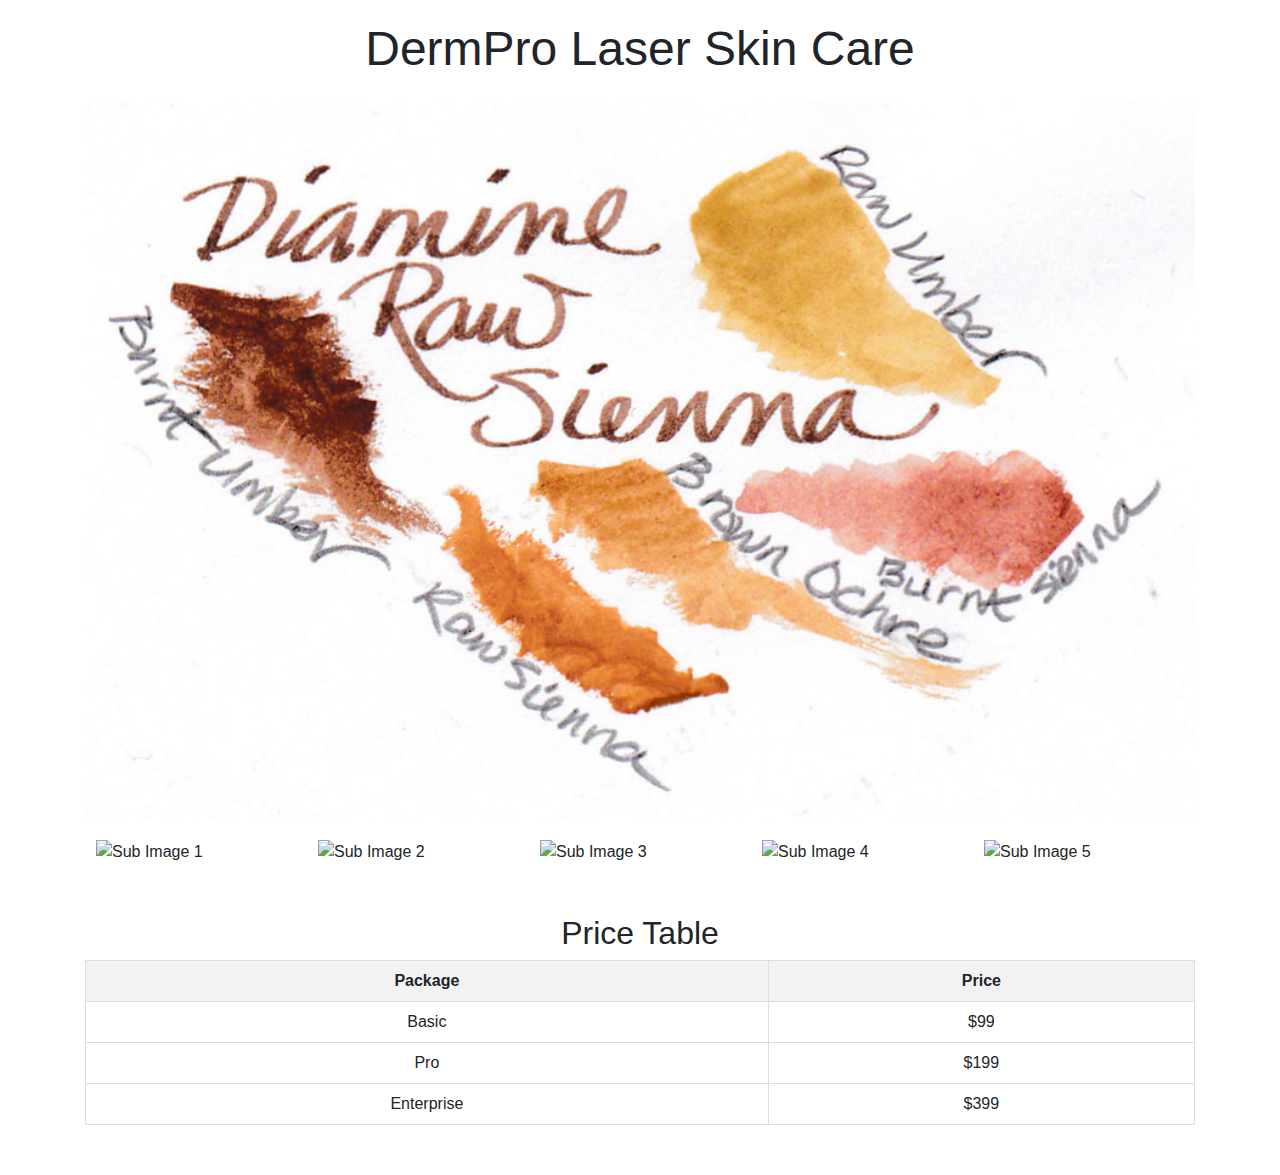
==== index.html @ 2f378262 "Update index.html" ====
<!DOCTYPE html>
<html lang="en">
<head>
  <meta charset="UTF-8">
  <meta name="viewport" content="width=device-width, initial-scale=1.0">
  <title>DermPro Laser Skin Care</title>
  <link rel="stylesheet" href="https://maxcdn.bootstrapcdn.com/bootstrap/4.5.2/css/bootstrap.min.css">
  <link rel="stylesheet" href="styles.css">
</head>
<body>

  <div class="container">
    <!-- Big Font Title -->
    <h1 class="big-title">DermPro Laser Skin Care</h1>

    <!-- Photo Carousel -->
    <div id="carouselExampleIndicators" class="carousel slide" data-ride="carousel">
      <ol class="carousel-indicators">
        <li data-target="#carouselExampleIndicators" data-slide-to="0" class="active"></li>
        <li data-target="#carouselExampleIndicators" data-slide-to="1"></li>
        <li data-target="#carouselExampleIndicators" data-slide-to="2"></li>
      </ol>
      <div class="carousel-inner">
        <div class="carousel-item active">
          <img src="DiamineRawSienna.jpg" class="d-block w-100" alt="Image 1">
        </div>
        <div class="carousel-item">
          <img src="RobertOsterInkbottleCoffeeCrema.jpg" class="d-block w-100" alt="Image 2">
        </div>
        <div class="carousel-item">
          <img src="image1.jpg" class="d-block w-100" alt="Image 1">
        </div>
        <div class="carousel-item">
          <img src="image2.jpg" class="d-block w-100" alt="Image 2">
        </div>
        <div class="carousel-item">
          <img src="image3.jpg" class="d-block w-100" alt="Image 3">
        </div>
        <div class="carousel-item">
          <img src="image4.jpg" class="d-block w-100" alt="Image 4">
        </div>
        <div class="carousel-item">
          <img src="image5.jpg" class="d-block w-100" alt="Image 5">
        </div>
        <div class="carousel-item">
          <img src="image6.jpg" class="d-block w-100" alt="Image 6">
        </div>
         <div class="carousel-item">
          <img src="image7.jpg" class="d-block w-100" alt="Image 7">
        </div>
      </div>
      <a class="carousel-control-prev" href="#carouselExampleIndicators" role="button" data-slide="prev">
        <span class="carousel-control-prev-icon" aria-hidden="true"></span>
        <span class="sr-only">Previous</span>
      </a>
      <a class="carousel-control-next" href="#carouselExampleIndicators" role="button" data-slide="next">
        <span class="carousel-control-next-icon" aria-hidden="true"></span>
        <span class="sr-only">Next</span>
      </a>
    </div>

    <!-- Sub Images -->
    <div class="sub-images">
      <img src="subimage1.jpg" alt="Sub Image 1">
      <img src="subimage2.jpg" alt="Sub Image 2">
      <img src="subimage3.jpg" alt="Sub Image 3">
      <img src="subimage4.jpg" alt="Sub Image 4">
      <img src="subimage5.jpg" alt="Sub Image 5">
    </div>

    <!-- Price Table -->
    <div class="price-table">
      <h2>Price Table</h2>
      <table>
        <tr>
          <th>Package</th>
          <th>Price</th>
        </tr>
        <tr>
          <td>Basic</td>
          <td>$99</td>
        </tr>
        <tr>
          <td>Pro</td>
          <td>$199</td>
        </tr>
        <tr>
          <td>Enterprise</td>
          <td>$399</td>
        </tr>
      </table>
    </div>
  </div>

  <script src="https://code.jquery.com/jquery-3.5.1.slim.min.js"></script>
  <script src="https://cdn.jsdelivr.net/npm/@popperjs/core@2.9.3/dist/umd/popper.min.js"></script>
  <script src="https://maxcdn.bootstrapcdn.com/bootstrap/4.5.2/js/bootstrap.min.js"></script>
</body>
</html>
---- styles.css ----
/* Styles for the big title */
.big-title {
  text-align: center;
  font-size: 3em;
  margin: 20px 0;
}

/* Styles for sub images */
.sub-images {
  display: flex;
  justify-content: space-around;
  margin: 20px 0;
}

.sub-images img {
  width: 30%;
  max-width: 200px;
}

/* Styles for the price table */
.price-table {
  margin: 50px 0;
  text-align: center;
}

.price-table table {
  width: 100%;
  border-collapse: collapse;
}

.price-table th, .price-table td {
  border: 1px solid #ddd;
  padding: 8px;
}

.price-table th {
  background-color: #f2f2f2;
}
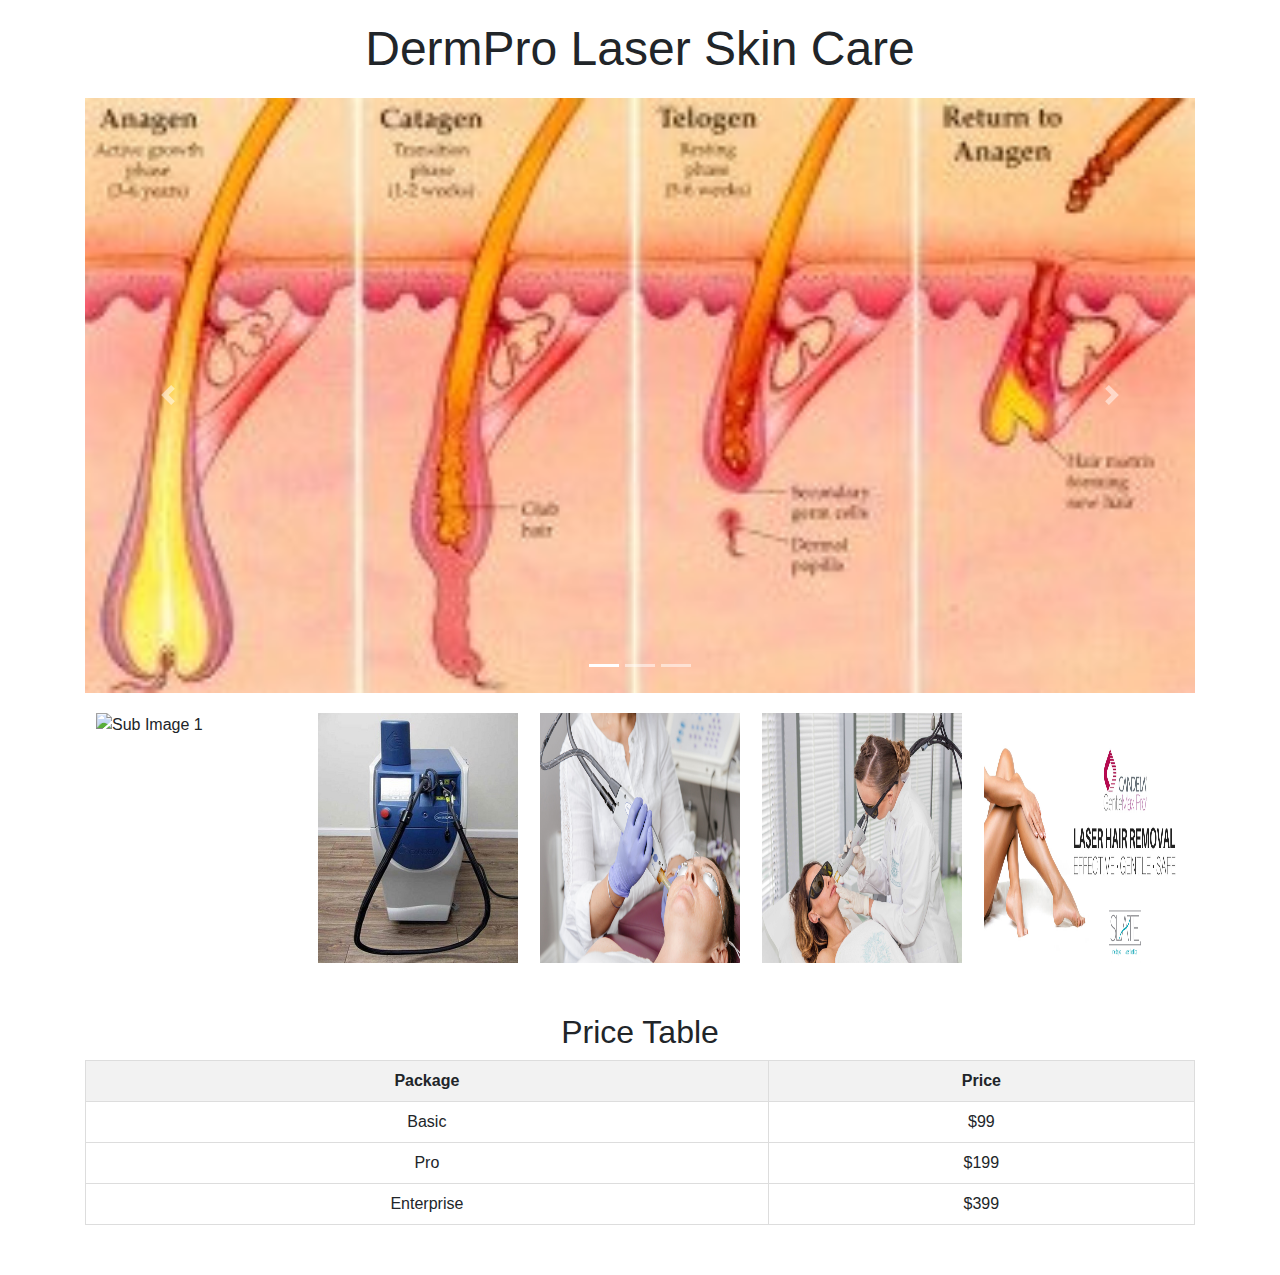
==== commit 056f2bbf: "Update index.html" ====
--- a/index.html
+++ b/index.html
@@ -22,12 +22,6 @@
       </ol>
       <div class="carousel-inner">
         <div class="carousel-item active">
-          <img src="DiamineRawSienna.jpg" class="d-block w-100" alt="Image 1">
-        </div>
-        <div class="carousel-item">
-          <img src="RobertOsterInkbottleCoffeeCrema.jpg" class="d-block w-100" alt="Image 2">
-        </div>
-        <div class="carousel-item">
           <img src="image1.jpg" class="d-block w-100" alt="Image 1">
         </div>
         <div class="carousel-item">
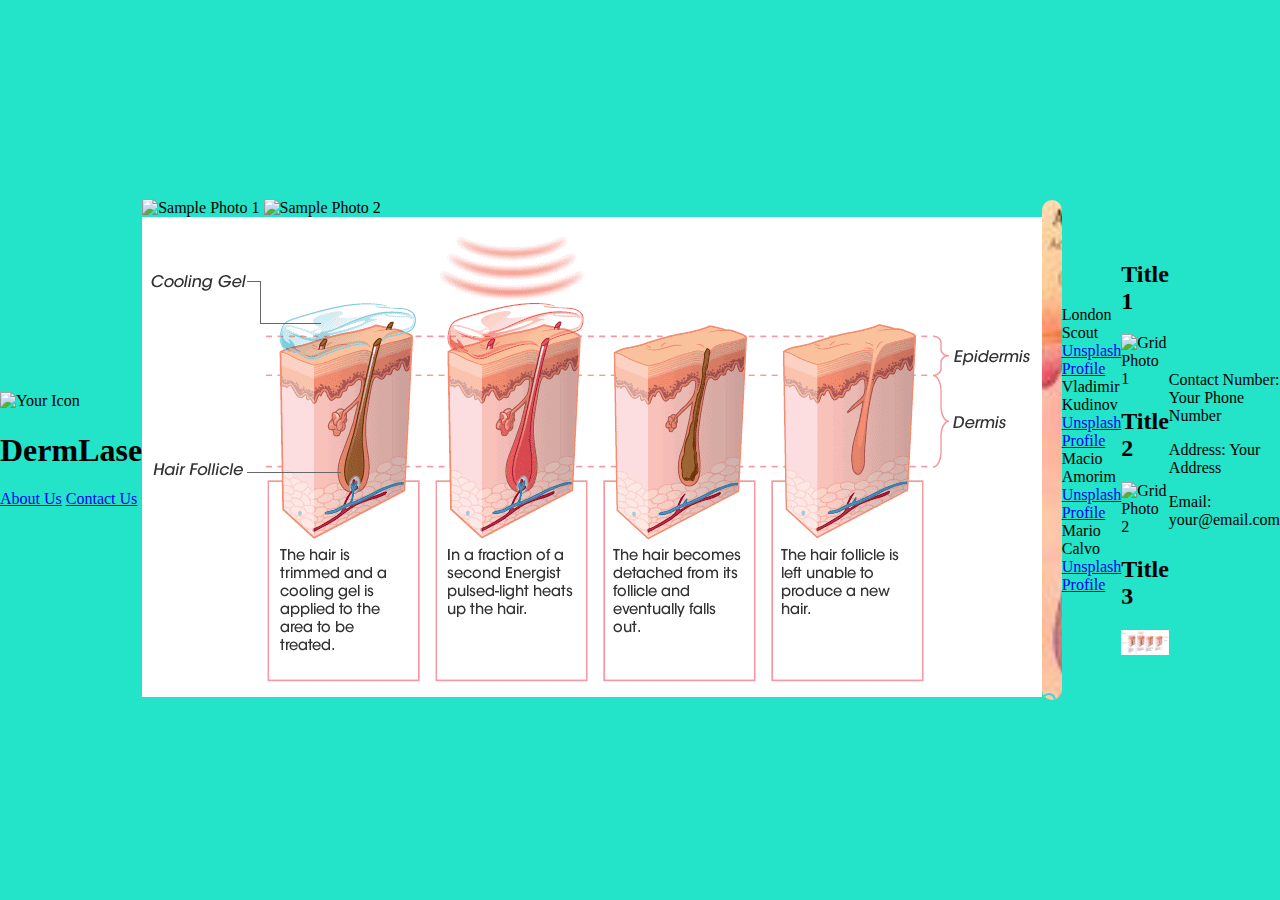
==== commit 5075ce12: "Add files via upload" ====
--- a/index.html
+++ b/index.html
@@ -1,93 +1,182 @@
 <!DOCTYPE html>
 <html lang="en">
 <head>
-  <meta charset="UTF-8">
-  <meta name="viewport" content="width=device-width, initial-scale=1.0">
-  <title>DermPro Laser Skin Care</title>
-  <link rel="stylesheet" href="https://maxcdn.bootstrapcdn.com/bootstrap/4.5.2/css/bootstrap.min.css">
-  <link rel="stylesheet" href="styles.css">
+    <meta charset="UTF-8">
+    <meta name="viewport" content="width=device-width, initial-scale=1.0">
+    <title>Your Website</title>
+    <link   rel = "stylesheet"
+            type = "text/css"
+            href = "styles2.css" />
+
 </head>
 <body>
 
-  <div class="container">
-    <!-- Big Font Title -->
-    <h1 class="big-title">DermPro Laser Skin Care</h1>
-
-    <!-- Photo Carousel -->
-    <div id="carouselExampleIndicators" class="carousel slide" data-ride="carousel">
-      <ol class="carousel-indicators">
-        <li data-target="#carouselExampleIndicators" data-slide-to="0" class="active"></li>
-        <li data-target="#carouselExampleIndicators" data-slide-to="1"></li>
-        <li data-target="#carouselExampleIndicators" data-slide-to="2"></li>
-      </ol>
-      <div class="carousel-inner">
-        <div class="carousel-item active">
-          <img src="image1.jpg" class="d-block w-100" alt="Image 1">
-        </div>
-        <div class="carousel-item">
-          <img src="image2.jpg" class="d-block w-100" alt="Image 2">
-        </div>
-        <div class="carousel-item">
-          <img src="image3.jpg" class="d-block w-100" alt="Image 3">
-        </div>
-        <div class="carousel-item">
-          <img src="image4.jpg" class="d-block w-100" alt="Image 4">
-        </div>
-        <div class="carousel-item">
-          <img src="image5.jpg" class="d-block w-100" alt="Image 5">
-        </div>
-        <div class="carousel-item">
-          <img src="image6.jpg" class="d-block w-100" alt="Image 6">
-        </div>
-         <div class="carousel-item">
-          <img src="image7.jpg" class="d-block w-100" alt="Image 7">
-        </div>
-      </div>
-      <a class="carousel-control-prev" href="#carouselExampleIndicators" role="button" data-slide="prev">
-        <span class="carousel-control-prev-icon" aria-hidden="true"></span>
-        <span class="sr-only">Previous</span>
-      </a>
-      <a class="carousel-control-next" href="#carouselExampleIndicators" role="button" data-slide="next">
-        <span class="carousel-control-next-icon" aria-hidden="true"></span>
-        <span class="sr-only">Next</span>
-      </a>
+    <!-- Header -->
+    <div id="header">
+        <img src="icon.png" alt="Your Icon" style="width: 50px; height: 50px;">
+        <h1>DermLase</h1>
+        <a href="#about">About Us</a>
+        <a href="#contact">Contact Us</a>
+        <!-- Add your social network icons here -->
     </div>
 
-    <!-- Sub Images -->
-    <div class="sub-images">
-      <img src="subimage1.jpg" alt="Sub Image 1">
-      <img src="subimage2.jpg" alt="Sub Image 2">
-      <img src="subimage3.jpg" alt="Sub Image 3">
-      <img src="subimage4.jpg" alt="Sub Image 4">
-      <img src="subimage5.jpg" alt="Sub Image 5">
+    <!-- Slideshow -->
+    <div id="slideshow">
+        <!-- Add your slideshow images here -->
+        <img src="image1.png" alt="Sample Photo 1">
+        <img src="image2.png" alt="Sample Photo 2">
+        <img src="image3.png" alt="Sample Photo 3">
+        <!-- Add more images as needed -->
     </div>
 
-    <!-- Price Table -->
-    <div class="price-table">
-      <h2>Price Table</h2>
-      <table>
-        <tr>
-          <th>Package</th>
-          <th>Price</th>
-        </tr>
-        <tr>
-          <td>Basic</td>
-          <td>$99</td>
-        </tr>
-        <tr>
-          <td>Pro</td>
-          <td>$199</td>
-        </tr>
-        <tr>
-          <td>Enterprise</td>
-          <td>$399</td>
-        </tr>
-      </table>
+
+
+
+    <div class = "slider">
+
+        <div class = "slides">
+
+            <input type="radio" name="radio-btn" id="radio1">
+            <input type="radio" name="radio-btn" id="radio2">
+            <input type="radio" name="radio-btn" id="radio3">
+            <input type="radio" name="radio-btn" id="radio4">
+
+
+            <div class="slide first">
+                <img src="image1.jpg" alt="">
+            </div>
+
+            <div class="slide">
+                <img src="image2.jpg" alt="">
+            </div>
+
+            <div class="slide">
+                <img src="image4.jpg" alt="">
+            </div>
+
+            <div class="slide">
+                <img src="image7.jpg" alt="">
+            </div>
+
+
+            <div class="navigation-auto">
+                <div class=auto-btn-1"></div>
+                <div class=auto-btn-2"></div>
+                <div class=auto-btn-3"></div>
+                <div class=auto-btn-4"></div>
+            </div>
+
+        </div>
+
+        <div class="navigation-menual">
+            <label for="radio1" class="manual-btn"></label>
+            <label for="radio2" class="manual-btn"></label>
+            <label for="radio3" class="manual-btn"></label>
+            <label for="radio4" class="manual-btn"></label>
+
+
+        </div>
+
+
+        <script type="text/javascript">
+        var counter = 1;
+        setInterval(function(){
+            document.getElementById('radio' + counter).checked = true;
+            counter++;
+            if(counter >4){
+                counter = 1;
+            }
+        }, 5000);
+        </script>
+
     </div>
-  </div>
 
-  <script src="https://code.jquery.com/jquery-3.5.1.slim.min.js"></script>
-  <script src="https://cdn.jsdelivr.net/npm/@popperjs/core@2.9.3/dist/umd/popper.min.js"></script>
-  <script src="https://maxcdn.bootstrapcdn.com/bootstrap/4.5.2/js/bootstrap.min.js"></script>
+
+
+
+
+
+
+
+
+
+
+
+
+    <div class="untitled">
+
+            <div class="untitled__slides">
+
+                <div class="untitled__slide">
+                    <div class="untitled__slideBg"></div>
+                    <div class="untitled__slideContent">
+                            <span>London</span>
+                            <span>Scout</span>
+                            <a class="button" href="https://unsplash.com/@scoutthecity" target="/black">Unsplash Profile</a>
+                    </div>
+                </div>
+
+                <div class="untitled__slide">
+                    <div class="untitled__slideBg"></div>
+                    <div class="untitled__slideContent">
+                            <span>Vladimir</span>
+                            <span>Kudinov</span>
+                            <a class="button" href="https://unsplash.com/@madbyte" target="/black">Unsplash Profile</a>
+                    </div>
+                </div>
+
+                <div class="untitled__slide">
+                    <div class="untitled__slideBg"></div>
+                    <div class="untitled__slideContent">
+                            <span>Macio</span>
+                            <span>Amorim</span>
+                            <a class="button" href="https://unsplash.com/@maicoamorim" target="/black">Unsplash Profile</a>
+                    </div>
+                </div>
+
+                <div class="untitled__slide">
+                    <div class="untitled__slideBg"></div>
+                    <div class="untitled__slideContent">
+                            <span>Mario</span>
+                            <span>Calvo</span>
+                            <a class="button" href="https://unsplash.com/@mariocalvo" target="/black">Unsplash Profile</a>
+                    </div>
+                </div>
+            </div>
+
+        <div class="untitled__shutters"></div>
+    </div>
+
+
+
+
+
+
+
+    <!-- Grid -->
+    <div id="grid">
+        <div class="grid-item">
+            <h2>Title 1</h2>
+            <img src="image1.png" alt="Grid Photo 1" style="width: 100%;">
+        </div>
+        <div class="grid-item">
+            <h2>Title 2</h2>
+            <img src="image2.png" alt="Grid Photo 2" style="width: 100%;">
+        </div>
+        <div class="grid-item">
+            <h2>Title 3</h2>
+            <img src="image3.png" alt="Grid Photo 3" style="width: 100%;">
+        </div>
+        <!-- Add more grid items as needed -->
+    </div>
+
+    <!-- Footer -->
+    <div id="footer">
+        <p>Contact Number: Your Phone Number</p>
+        <p>Address: Your Address</p>
+        <p>Email: your@email.com</p>
+        <!-- Add other contact information as needed -->
+    </div>
+
 </body>
 </html>
--- a/styles2.css
+++ b/styles2.css
@@ -0,0 +1,141 @@
+
+body{
+    margin: 0;
+    padding: 0;
+    height: 100vh;
+    display: flex;
+    justify-content: center;
+    align-items: center;
+    background: #23E3C9;
+}
+
+
+.slider{
+    width: 800px;
+    height: 500px;
+    border-radius: 10px;
+    overflow: hidden;
+}
+
+
+.slides{
+    width: 500%;
+    height: 500px;
+    display: flex;
+}
+
+.slides input{
+    display: none;
+}
+
+
+.slide{
+    width: 20%;
+    transition: 2s;
+}
+
+.slide img{
+    width: 800px;
+    height: 500px;
+}
+
+
+.navigation-manual{
+    position: absolute;
+    width: 800px;
+    margin-top: -40px;
+    display: flex;
+    justify-content: center;
+
+}
+
+
+
+.manual-btn{
+    border: 2px solid #40D3DC;
+    padding: 5px;
+    border-radius: 10px;
+    cursor: pointer;
+    transition: 1s;
+}
+
+
+.manual-btn:not(:last-child){
+    margin-right: 40px;
+}
+
+
+.manual-btn:hover{
+    background: #40D3DC;
+}
+
+
+#radio1:checked ~ .first{
+    margin-left: 0;
+}
+
+#radio2:checked ~ .first{
+    margin-left: -20%;
+}
+
+#radio3:checked ~ .first{
+    margin-left: -40%;
+}
+
+#radio4:checked ~ .first{
+    margin-left: -60%;
+}
+
+
+.navigation-auto{
+    position: absolute;
+    display: flex;
+    width: 800px;
+    justify-content: center;
+    margin-top: 460px;
+}
+
+
+.navigation-auto div{
+    border: 2px solid #40D3DC;
+    padding: 5px;
+    border-radius: 10px;
+    transition: 1s;
+}
+
+.navigation-auto div:not(:last-child){
+    margin-right: 40px;
+}
+
+
+#radio1:checked ~ .navigation-auto .auto-btn1{
+    backgrond: #40D3DC;
+}
+
+
+#radio2:checked ~ .navigation-auto .auto-btn2{
+    backgrond: #40D3DC;
+}
+
+
+#radio3:checked ~ .navigation-auto .auto-btn3{
+    backgrond: #40D3DC;
+}
+
+
+#radio4:checked ~ .navigation-auto .auto-btn4{
+    backgrond: #40D3DC;
+}
+
+
+
+
+
+
+
+
+
+
+
+
+
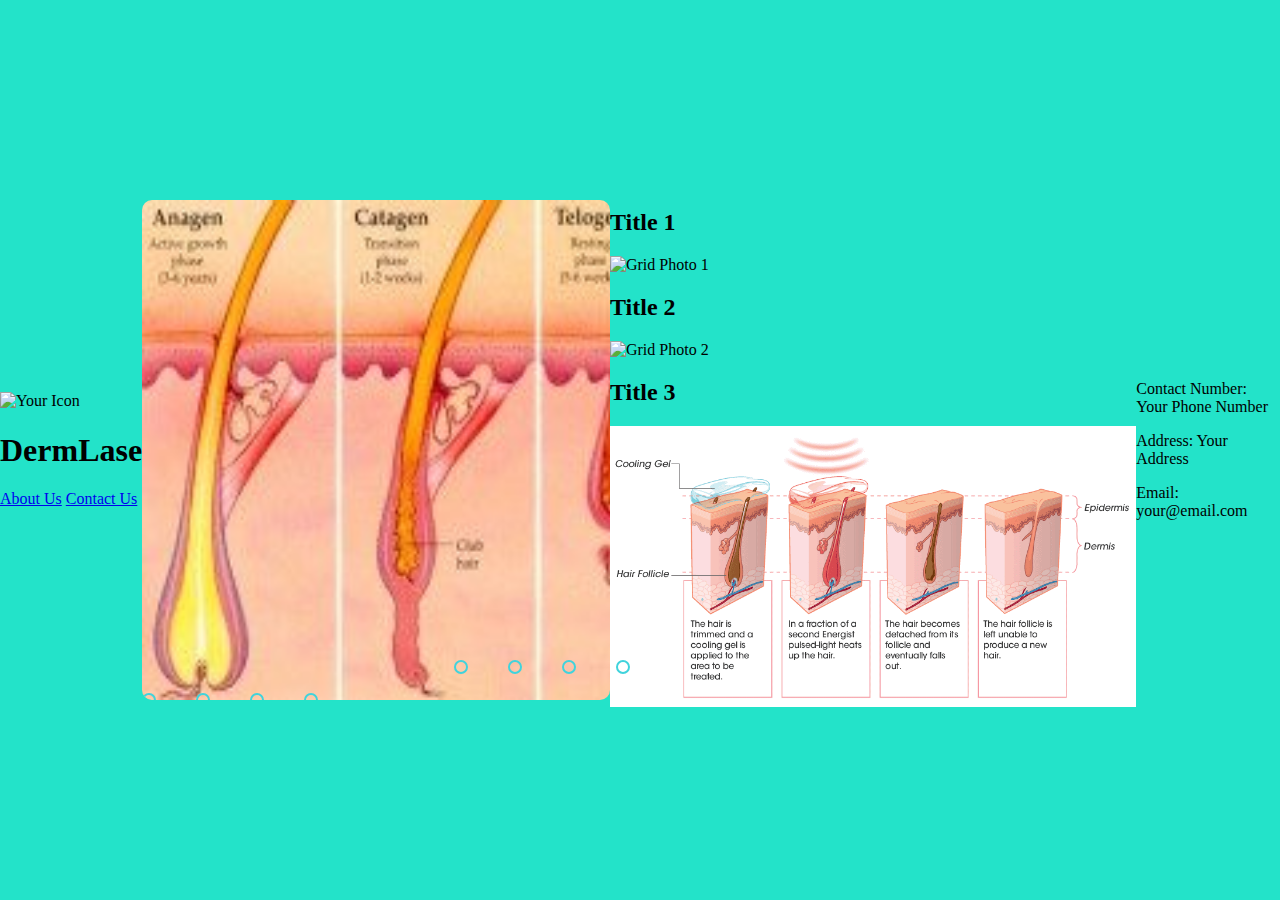
==== commit e4c0dee0: "Add files via upload" ====
--- a/index.html
+++ b/index.html
@@ -20,18 +20,8 @@
         <!-- Add your social network icons here -->
     </div>
 
+
     <!-- Slideshow -->
-    <div id="slideshow">
-        <!-- Add your slideshow images here -->
-        <img src="image1.png" alt="Sample Photo 1">
-        <img src="image2.png" alt="Sample Photo 2">
-        <img src="image3.png" alt="Sample Photo 3">
-        <!-- Add more images as needed -->
-    </div>
-
-
-
-
     <div class = "slider">
 
         <div class = "slides">
@@ -81,7 +71,7 @@
         <script type="text/javascript">
         var counter = 1;
         setInterval(function(){
-            document.getElementById('radio' + counter).checked = true;
+            document.getElementById('radio'+ counter).checked = true;
             counter++;
             if(counter >4){
                 counter = 1;
@@ -90,63 +80,6 @@
         </script>
 
     </div>
-
-
-
-
-
-
-
-
-
-
-
-
-
-    <div class="untitled">
-
-            <div class="untitled__slides">
-
-                <div class="untitled__slide">
-                    <div class="untitled__slideBg"></div>
-                    <div class="untitled__slideContent">
-                            <span>London</span>
-                            <span>Scout</span>
-                            <a class="button" href="https://unsplash.com/@scoutthecity" target="/black">Unsplash Profile</a>
-                    </div>
-                </div>
-
-                <div class="untitled__slide">
-                    <div class="untitled__slideBg"></div>
-                    <div class="untitled__slideContent">
-                            <span>Vladimir</span>
-                            <span>Kudinov</span>
-                            <a class="button" href="https://unsplash.com/@madbyte" target="/black">Unsplash Profile</a>
-                    </div>
-                </div>
-
-                <div class="untitled__slide">
-                    <div class="untitled__slideBg"></div>
-                    <div class="untitled__slideContent">
-                            <span>Macio</span>
-                            <span>Amorim</span>
-                            <a class="button" href="https://unsplash.com/@maicoamorim" target="/black">Unsplash Profile</a>
-                    </div>
-                </div>
-
-                <div class="untitled__slide">
-                    <div class="untitled__slideBg"></div>
-                    <div class="untitled__slideContent">
-                            <span>Mario</span>
-                            <span>Calvo</span>
-                            <a class="button" href="https://unsplash.com/@mariocalvo" target="/black">Unsplash Profile</a>
-                    </div>
-                </div>
-            </div>
-
-        <div class="untitled__shutters"></div>
-    </div>
-
 
 
 
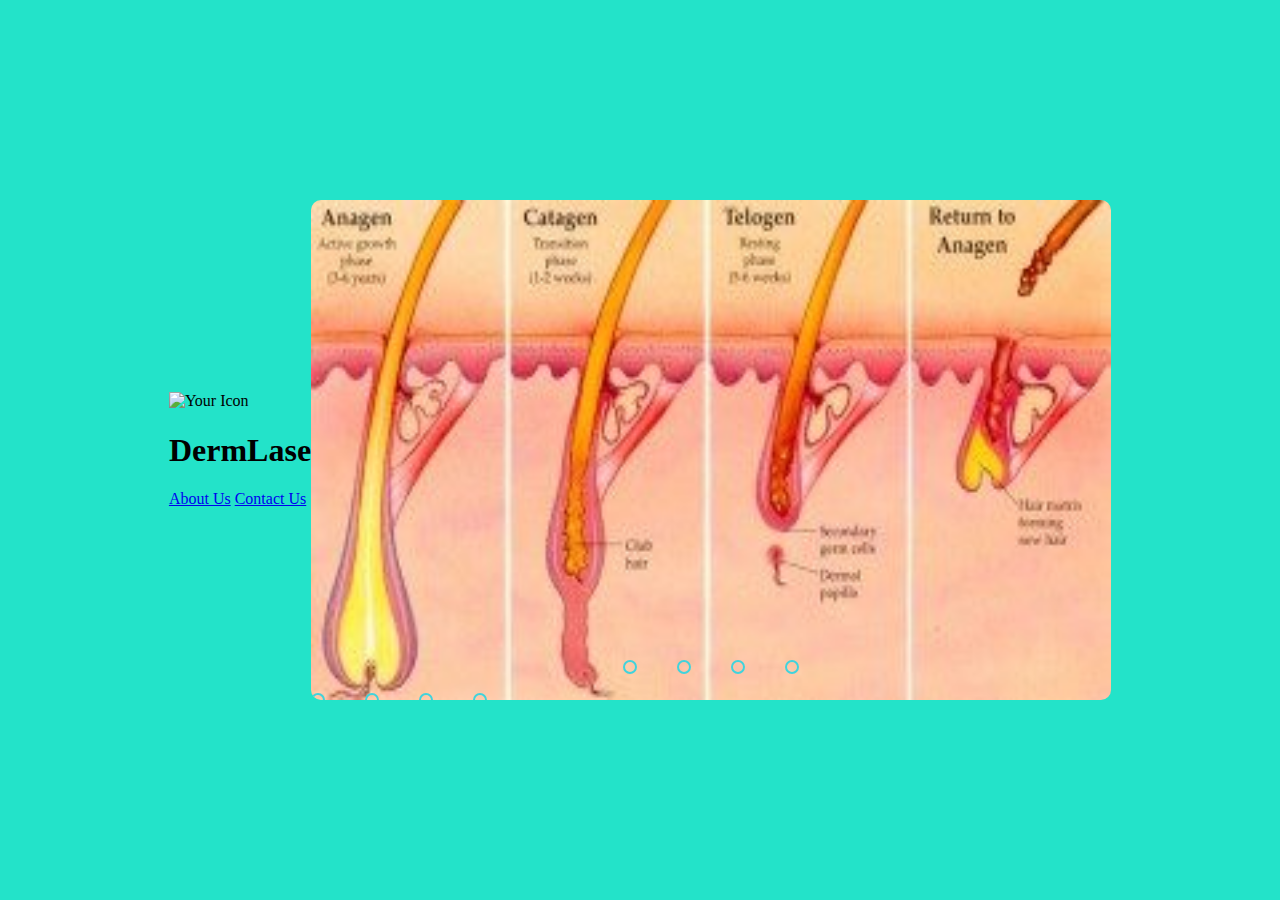
==== commit 60b99ef2: "Add files via upload" ====
--- a/index.html
+++ b/index.html
@@ -85,31 +85,5 @@
 
 
 
-
-    <!-- Grid -->
-    <div id="grid">
-        <div class="grid-item">
-            <h2>Title 1</h2>
-            <img src="image1.png" alt="Grid Photo 1" style="width: 100%;">
-        </div>
-        <div class="grid-item">
-            <h2>Title 2</h2>
-            <img src="image2.png" alt="Grid Photo 2" style="width: 100%;">
-        </div>
-        <div class="grid-item">
-            <h2>Title 3</h2>
-            <img src="image3.png" alt="Grid Photo 3" style="width: 100%;">
-        </div>
-        <!-- Add more grid items as needed -->
-    </div>
-
-    <!-- Footer -->
-    <div id="footer">
-        <p>Contact Number: Your Phone Number</p>
-        <p>Address: Your Address</p>
-        <p>Email: your@email.com</p>
-        <!-- Add other contact information as needed -->
-    </div>
-
 </body>
 </html>
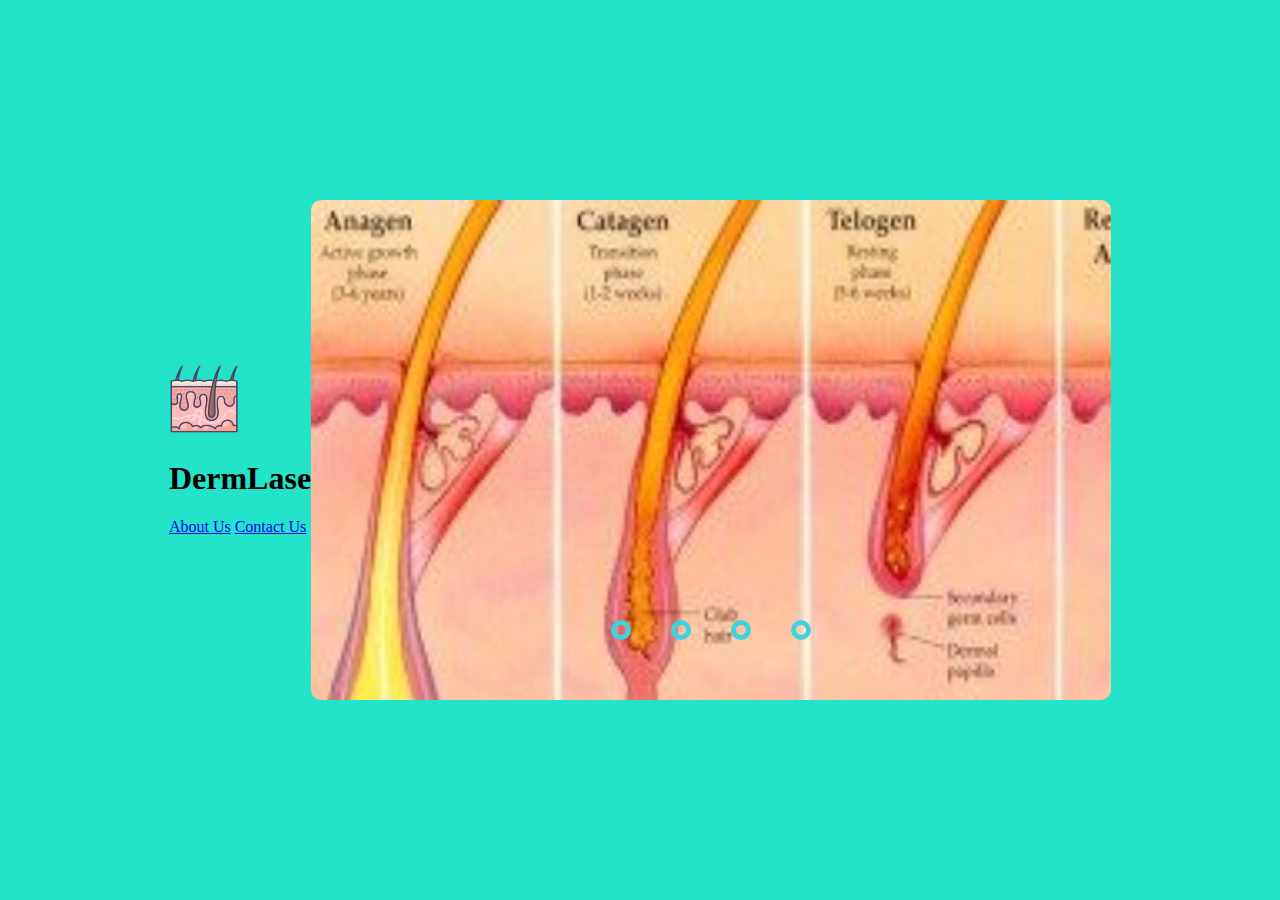
==== commit 57ac44f1: "Add files via upload" ====
--- a/index.html
+++ b/index.html
@@ -13,7 +13,7 @@
 
     <!-- Header -->
     <div id="header">
-        <img src="icon.png" alt="Your Icon" style="width: 50px; height: 50px;">
+        <img src="icon.png" alt="Your Icon" style="width: 70px; height: 70px;">
         <h1>DermLase</h1>
         <a href="#about">About Us</a>
         <a href="#contact">Contact Us</a>
@@ -56,16 +56,16 @@
                 <div class=auto-btn-4"></div>
             </div>
 
+            <div class="navigation-menual">
+                <label for="radio1" class="manual-btn"></label>
+                <label for="radio2" class="manual-btn"></label>
+                <label for="radio3" class="manual-btn"></label>
+                <label for="radio4" class="manual-btn"></label>
+            </div>
+
         </div>
 
-        <div class="navigation-menual">
-            <label for="radio1" class="manual-btn"></label>
-            <label for="radio2" class="manual-btn"></label>
-            <label for="radio3" class="manual-btn"></label>
-            <label for="radio4" class="manual-btn"></label>
 
-
-        </div>
 
 
         <script type="text/javascript">
--- a/styles2.css
+++ b/styles2.css
@@ -30,23 +30,21 @@
 
 
 .slide{
-    width: 20%;
+    width: 40%;
     transition: 2s;
 }
 
 .slide img{
-    width: 800px;
-    height: 500px;
+    width: 1000px;
+    height: 600px;
 }
 
 
 .navigation-manual{
-    position: absolute;
     width: 800px;
-    margin-top: -40px;
+    margin-top: -30px;
     display: flex;
     justify-content: center;
-
 }
 
 
@@ -75,15 +73,15 @@
 }
 
 #radio2:checked ~ .first{
+    margin-left: -10%;
+}
+
+#radio3:checked ~ .first{
     margin-left: -20%;
 }
 
-#radio3:checked ~ .first{
-    margin-left: -40%;
-}
-
 #radio4:checked ~ .first{
-    margin-left: -60%;
+    margin-left: -30%;
 }
 
 
@@ -92,12 +90,12 @@
     display: flex;
     width: 800px;
     justify-content: center;
-    margin-top: 460px;
+    margin-top: 420px;
 }
 
 
 .navigation-auto div{
-    border: 2px solid #40D3DC;
+    border: 5px solid #40D3DC;
     padding: 5px;
     border-radius: 10px;
     transition: 1s;
@@ -107,21 +105,17 @@
     margin-right: 40px;
 }
 
-
 #radio1:checked ~ .navigation-auto .auto-btn1{
     backgrond: #40D3DC;
 }
-
 
 #radio2:checked ~ .navigation-auto .auto-btn2{
     backgrond: #40D3DC;
 }
 
-
 #radio3:checked ~ .navigation-auto .auto-btn3{
     backgrond: #40D3DC;
 }
-
 
 #radio4:checked ~ .navigation-auto .auto-btn4{
     backgrond: #40D3DC;
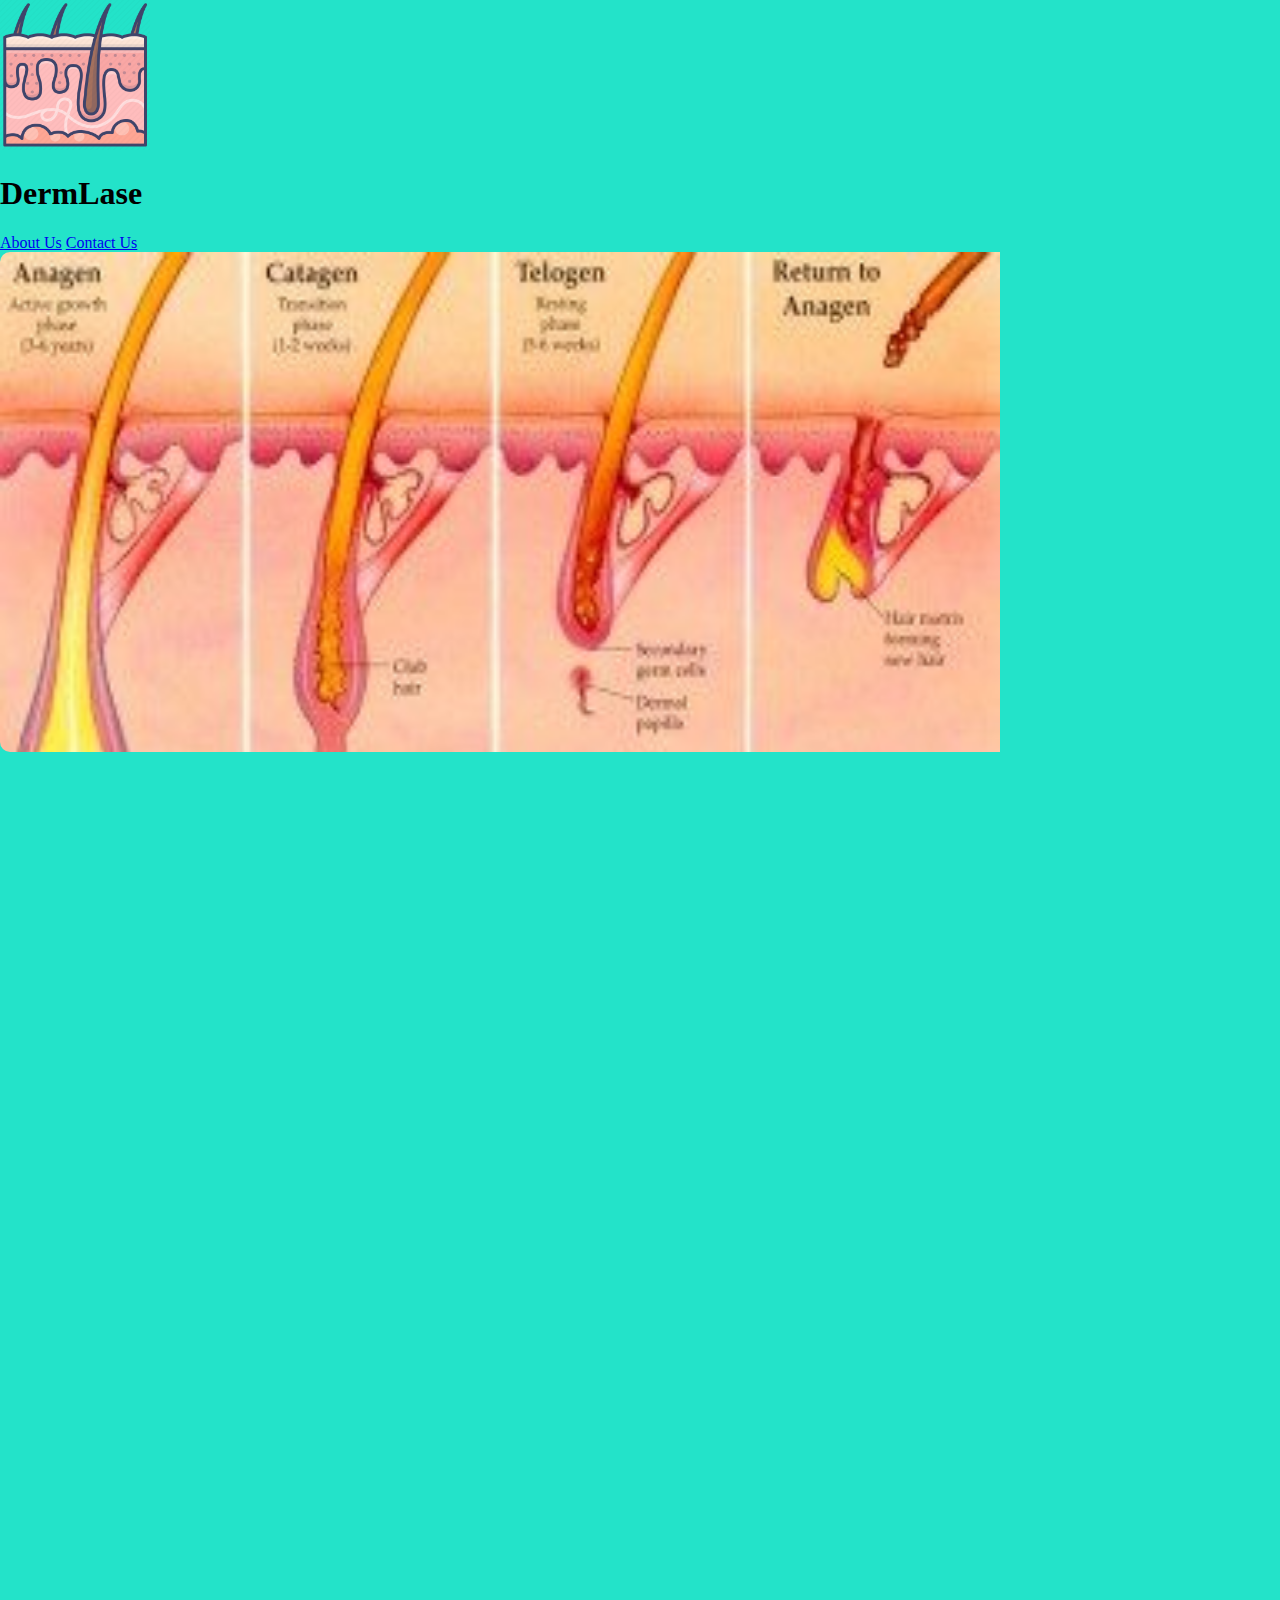
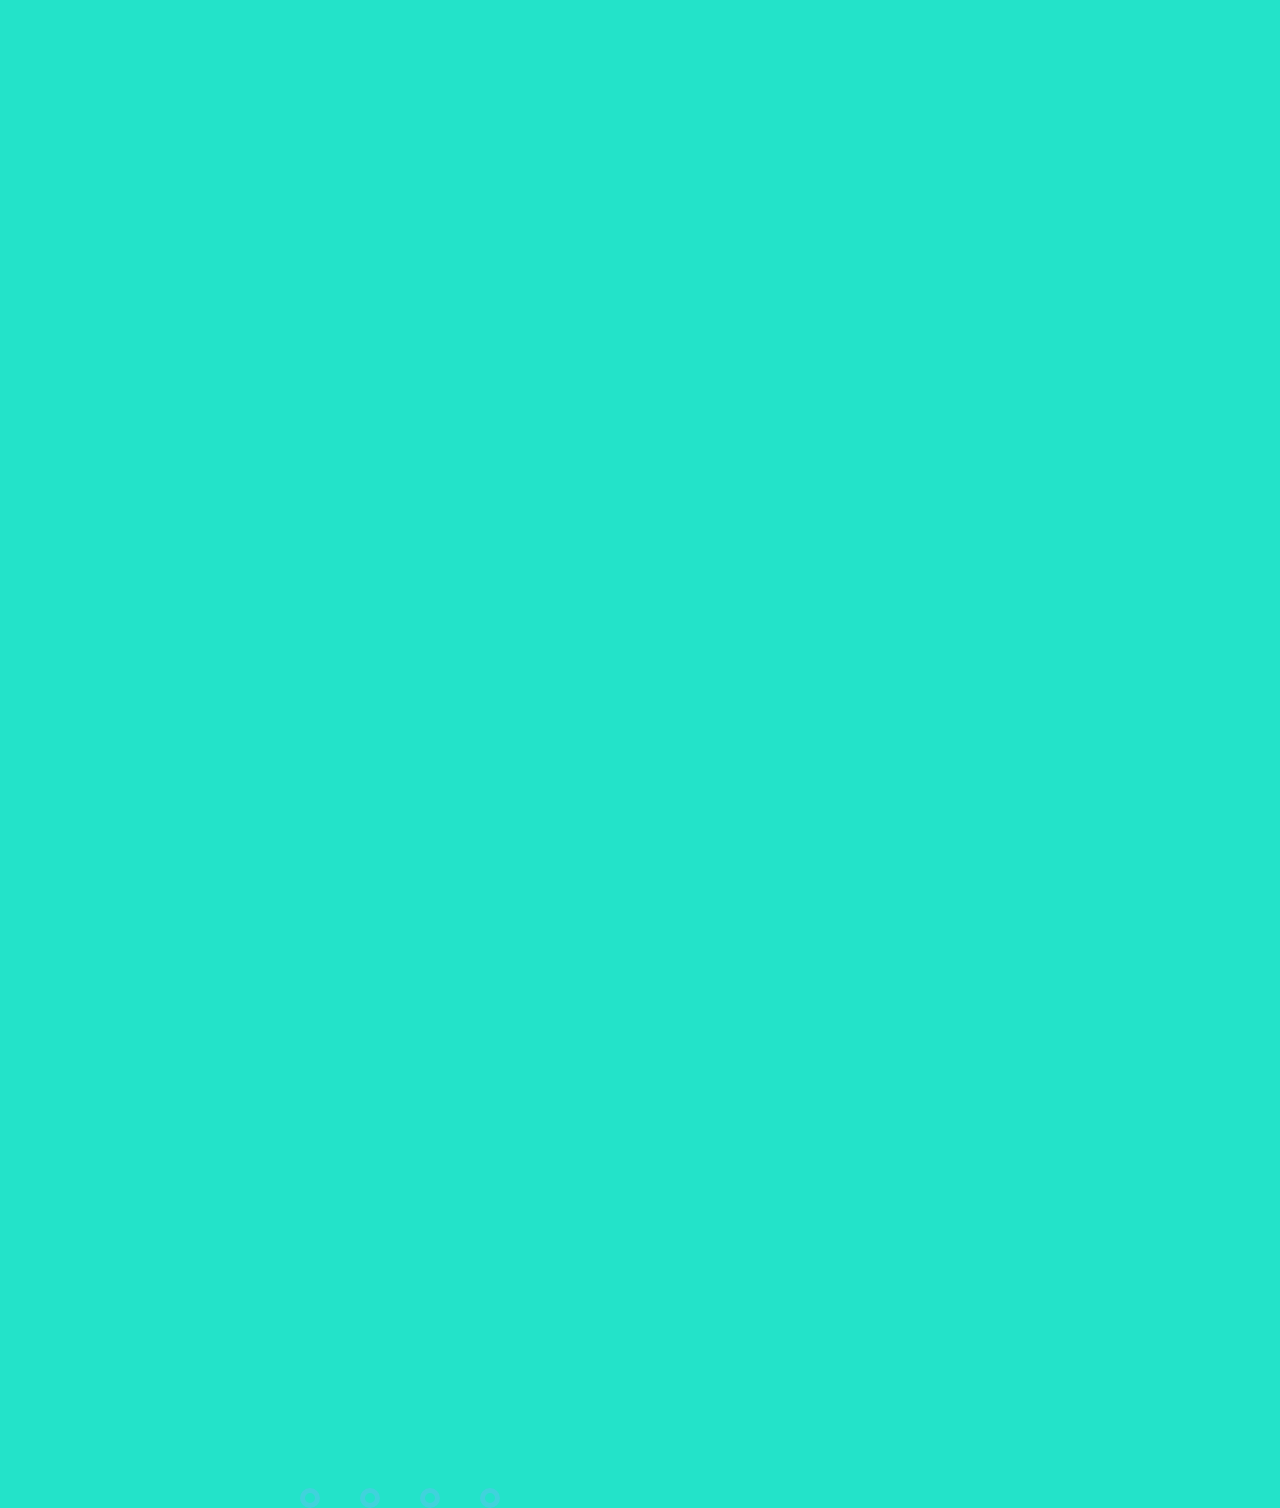
==== commit 06c0e951: "Add files via upload" ====
--- a/index.html
+++ b/index.html
@@ -13,7 +13,7 @@
 
     <!-- Header -->
     <div id="header">
-        <img src="icon.png" alt="Your Icon" style="width: 70px; height: 70px;">
+        <img src="icon.png" alt="Your Icon" style="width: 150px; height: 150px;">
         <h1>DermLase</h1>
         <a href="#about">About Us</a>
         <a href="#contact">Contact Us</a>
--- a/styles2.css
+++ b/styles2.css
@@ -2,8 +2,7 @@
 body{
     margin: 0;
     padding: 0;
-    height: 100vh;
-    display: flex;
+    display:block;
     justify-content: center;
     align-items: center;
     background: #23E3C9;
@@ -11,7 +10,7 @@
 
 
 .slider{
-    width: 800px;
+    width: 600%;
     height: 500px;
     border-radius: 10px;
     overflow: hidden;
@@ -21,7 +20,7 @@
 .slides{
     width: 500%;
     height: 500px;
-    display: flex;
+    display:block;
 }
 
 .slides input{
@@ -73,15 +72,15 @@
 }
 
 #radio2:checked ~ .first{
-    margin-left: -10%;
+    margin-left: -20%;
 }
 
 #radio3:checked ~ .first{
-    margin-left: -20%;
+    margin-left: -40%;
 }
 
 #radio4:checked ~ .first{
-    margin-left: -30%;
+    margin-left: -60%;
 }
 
 
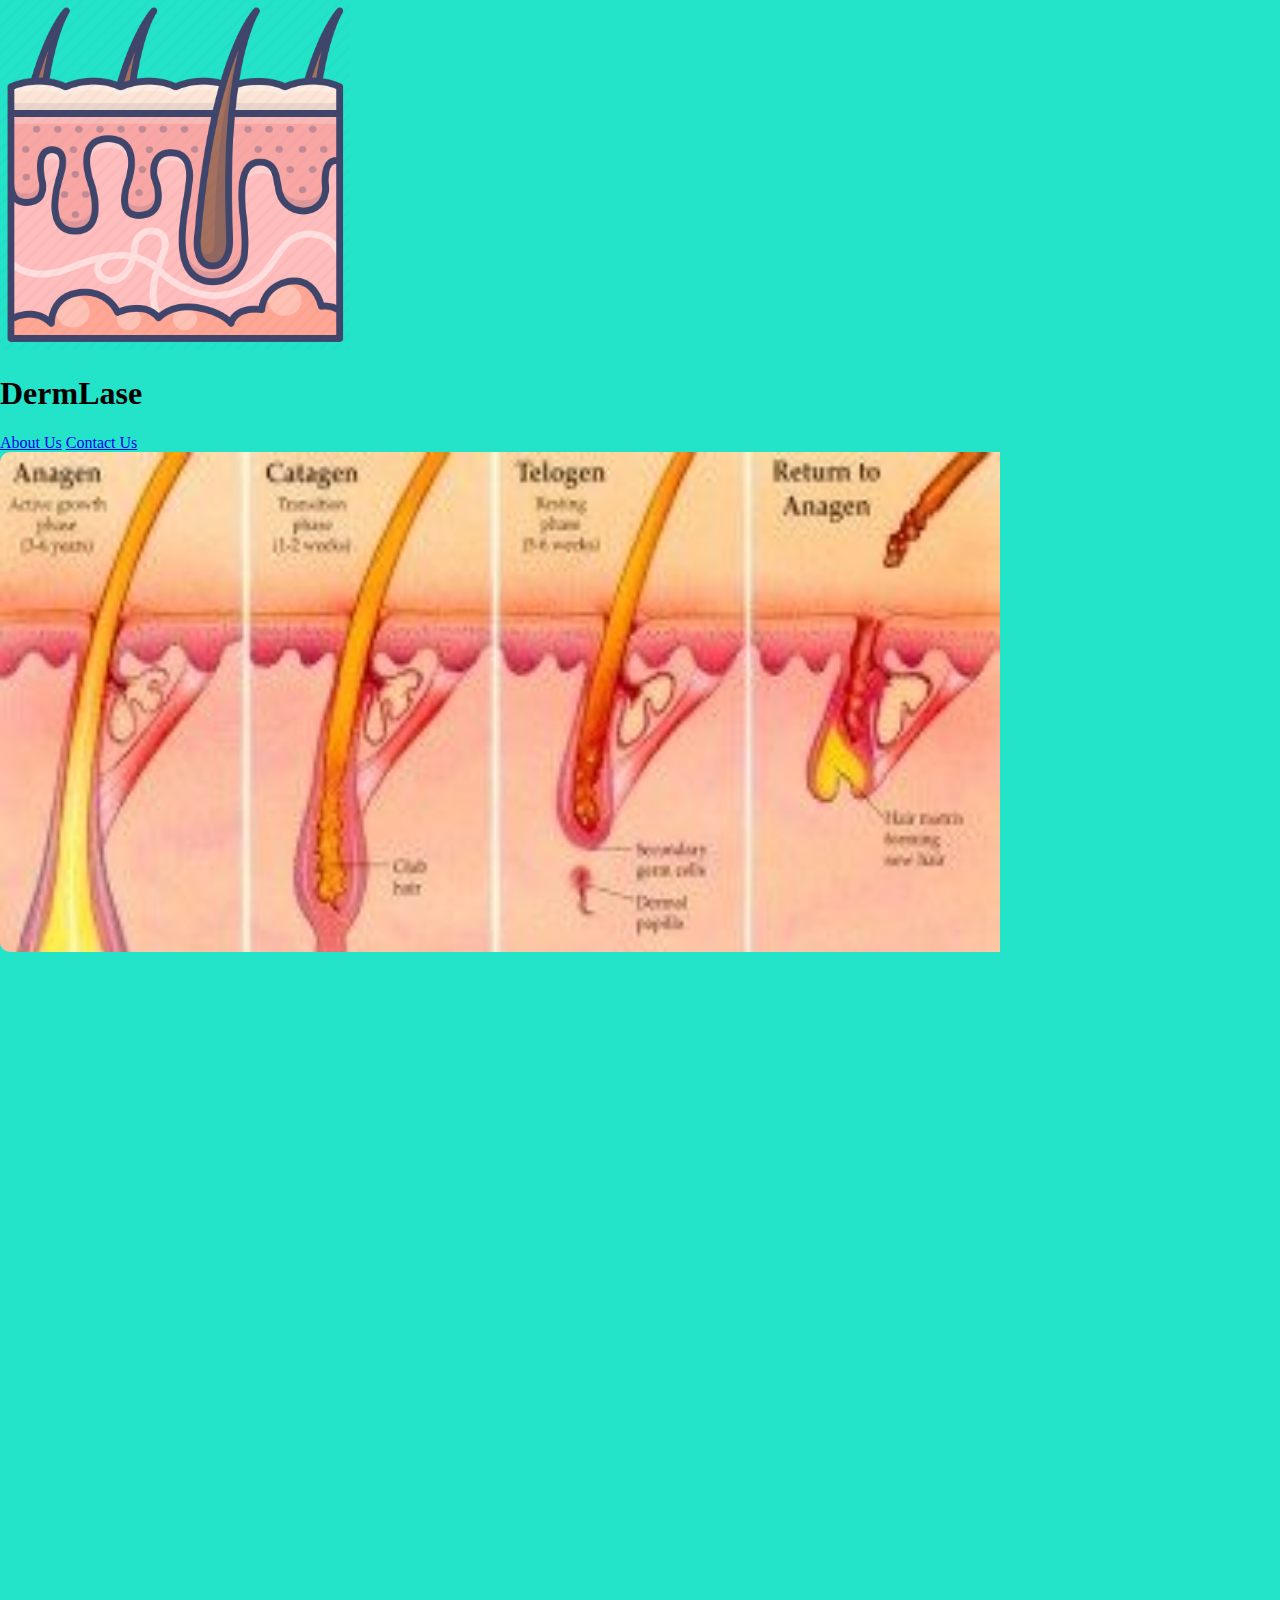
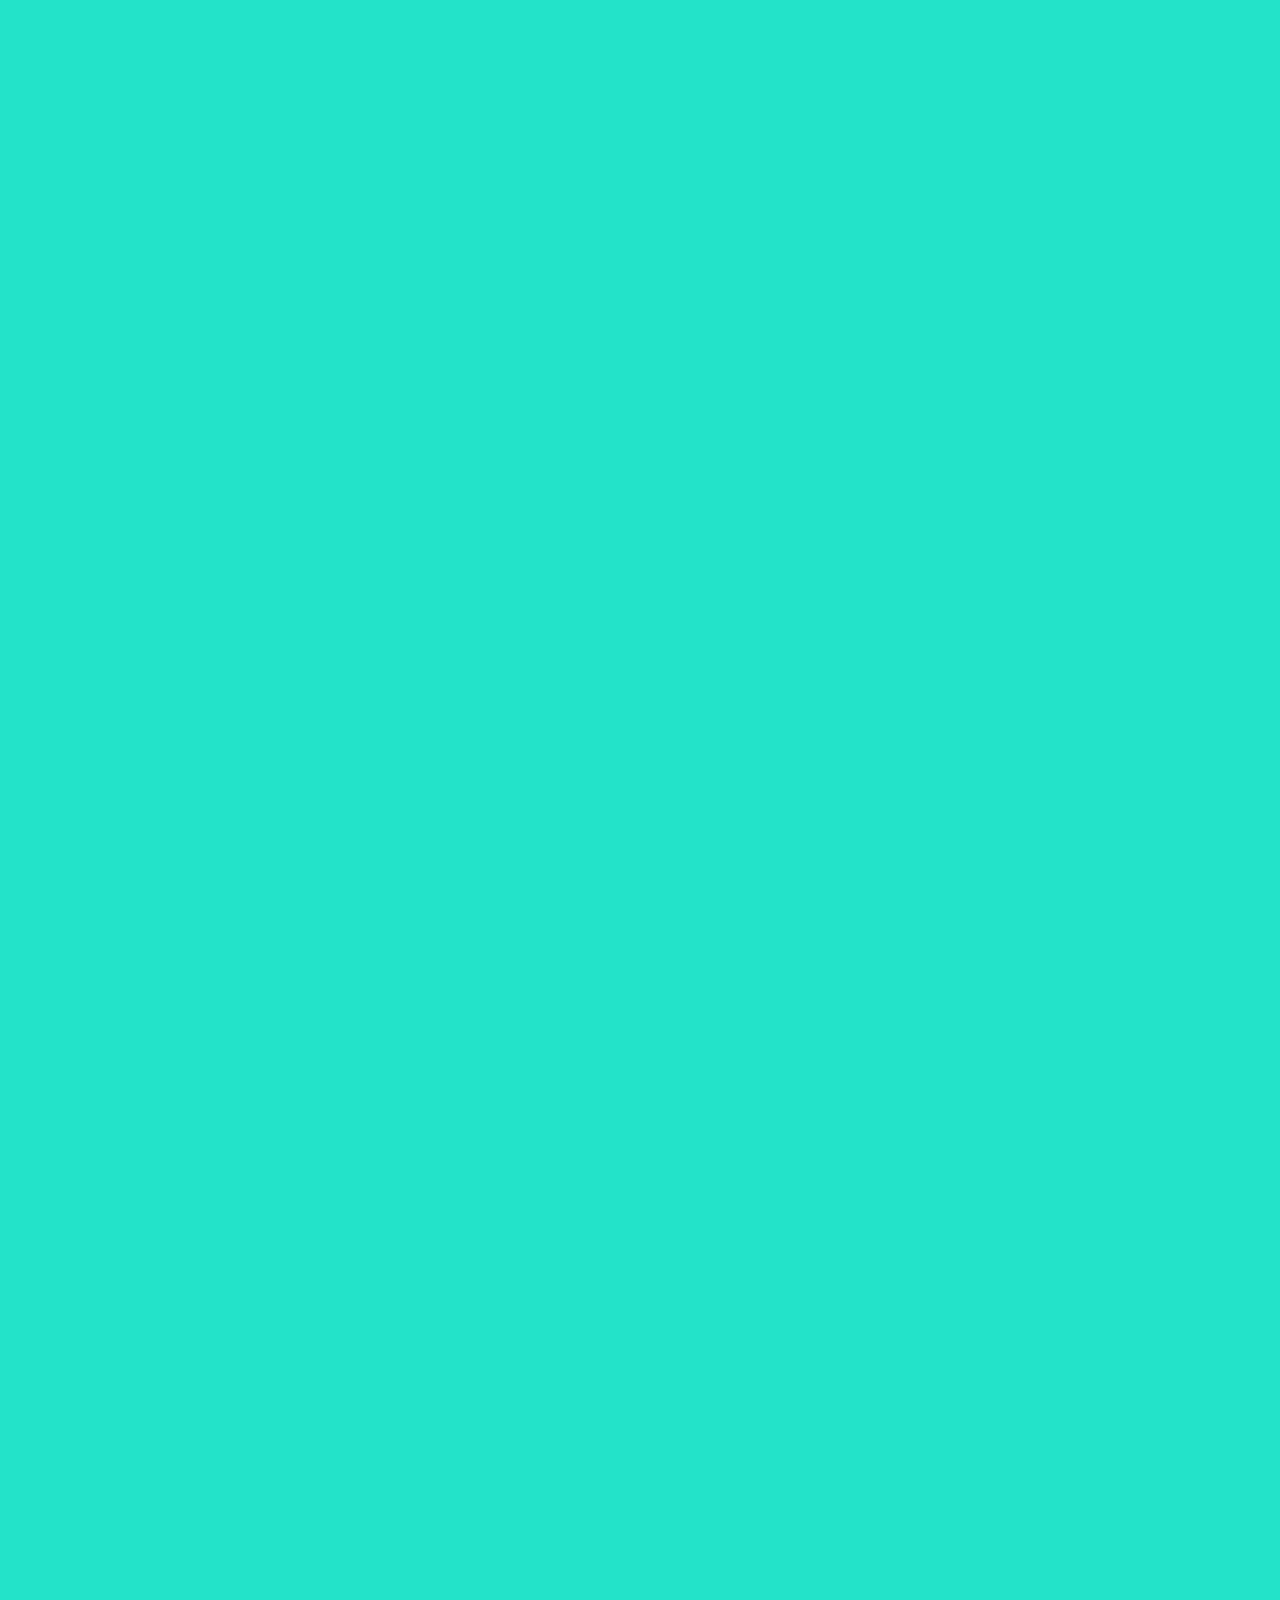
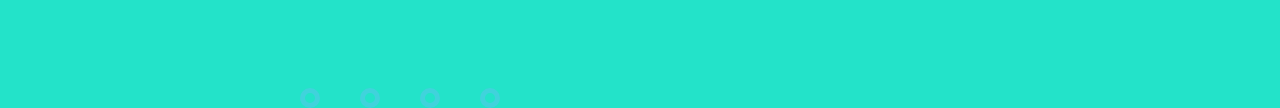
==== commit 15f0b20e: "Add files via upload" ====
--- a/index.html
+++ b/index.html
@@ -13,7 +13,7 @@
 
     <!-- Header -->
     <div id="header">
-        <img src="icon.png" alt="Your Icon" style="width: 150px; height: 150px;">
+        <img src="icon.png" alt="Your Icon" style="width: 350px; height: 350px;">
         <h1>DermLase</h1>
         <a href="#about">About Us</a>
         <a href="#contact">Contact Us</a>
--- a/styles2.css
+++ b/styles2.css
@@ -10,7 +10,7 @@
 
 
 .slider{
-    width: 600%;
+    width: 500%;
     height: 500px;
     border-radius: 10px;
     overflow: hidden;
@@ -18,7 +18,7 @@
 
 
 .slides{
-    width: 500%;
+    width: 100%;
     height: 500px;
     display:block;
 }
